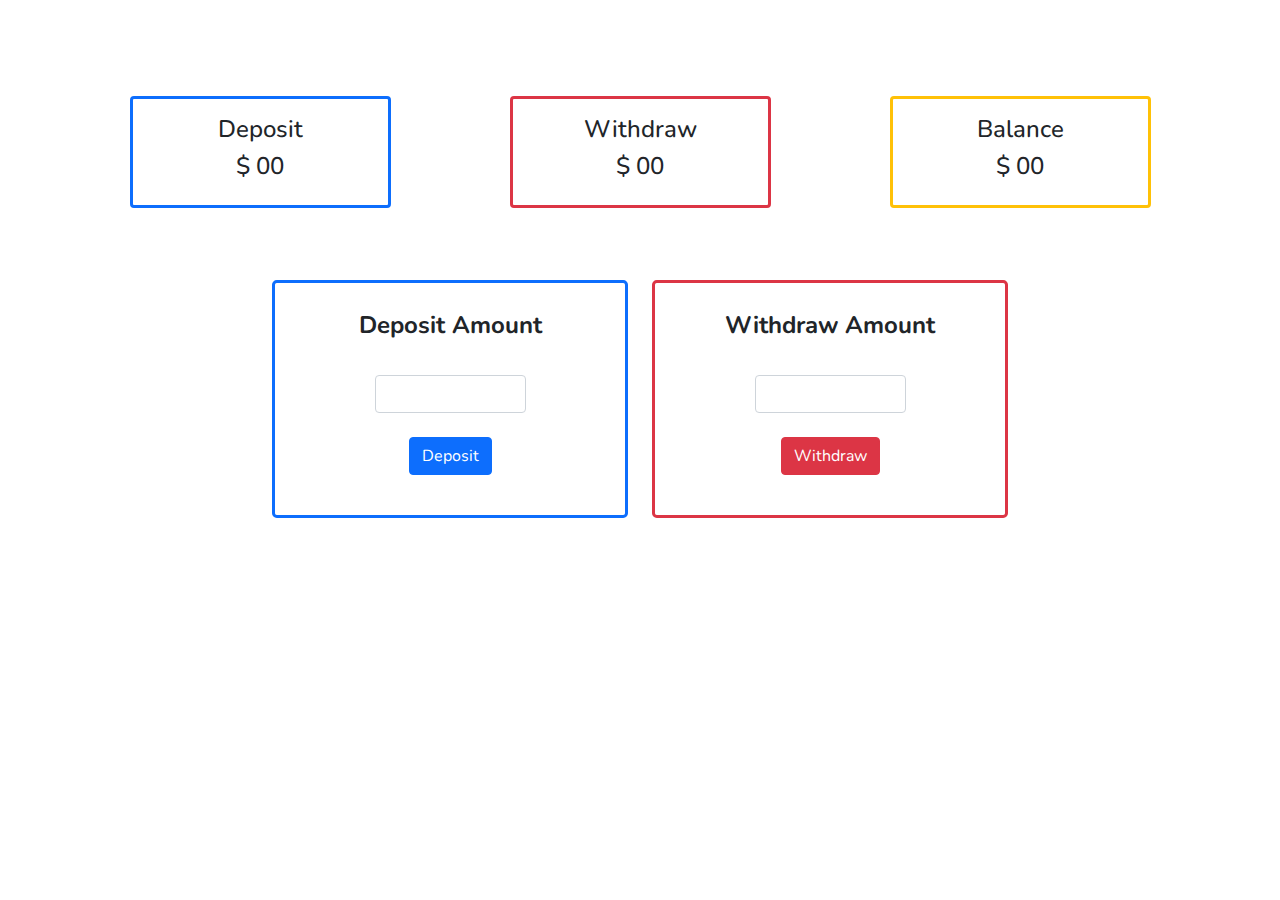
==== banking.html @ 3f84008c "sdfsf" ====
<!DOCTYPE html>
<html lang="en">
<head>
    <meta charset="UTF-8">
    <meta http-equiv="X-UA-Compatible" content="IE=edge">
    <meta name="viewport" content="width=device-width, initial-scale=1.0">
    <title>Document</title>
    <!-- Bootstrap Css  -->
    <link rel="stylesheet" href="assets/bootstrap/bootstrap.min.css">
    <!-- Fontawesome Css  -->
    <link rel="stylesheet" href="assets/fontawesome/font-awesome.css">
    <link rel="stylesheet" href="style.css">
</head>
<body>
    <div class="container my-5 py-5">
        <div class="row gy-4">
            <div class="col-lg-3 col-md-4 mx-auto">
                <div class="border border-3 rounded border-primary py-3 text-center">
                    <h4>Deposit</h4>
                    <h4>$ <span>00</span> </h4>
                </div>
            </div>
            <div class="col-lg-3 col-md-4 mx-auto">
                <div class="border border-3 rounded border-danger py-3 text-center">
                    <h4>Withdraw</h4>
                    <h4>$ <span>00</span> </h4>
                </div>
            </div>
            <div class="col-lg-3 col-md-4 mx-auto">
                <div class="border border-3 rounded border-warning py-3 text-center">
                    <h4>Balance</h4>
                    <h4>$ <span>00</span> </h4>
                </div>
            </div>
        </div>

        <div class="row mt-5 gy-4">
            <div class="col-lg-2 col-md-2"></div>
            <div class="col-lg-4 col-md-4">
                <div class="border border-3 p-4  rounded-3 border-primary">
                    <div class="mb-3 text-center">
                        <label for="exampleFormControlInput1" class="form-label fs-4 fw-bold">Deposit Amount</label>
                        <input type="" class="form-control w-50 mx-auto my-4" id="exampleFormControlInput1" >
                        <button type="button" class="btn btn-primary ">Deposit</button>
                      </div>
                </div>
            </div>
            <div class="col-lg-4 col-md-4">
                <div class="border border-3 p-4  rounded-3 border-danger">
                    <div class="mb-3 text-center">
                        <label for="exampleFormControlInput1" class="form-label fs-4 fw-bold">Withdraw Amount</label>
                        <input type="" class="form-control w-50 mx-auto my-4" id="exampleFormControlInput1" >
                        <button type="button" class="btn btn-danger ">Withdraw</button>
                      </div>
                </div>
            </div>
            <div class="col-lg-2 col-md-2"></div>
        </div>
    </div>
</body>
</html>
---- style.css ----
@import url('https://fonts.googleapis.com/css2?family=Nunito:ital,wght@0,200;0,300;0,400;0,500;0,600;0,700;0,800;0,900;1,200;1,300;1,400;1,500;1,600;1,700;1,800;1,900&family=Poppins:wght@100;200;300;400;500;600;700;800;900&family=Varela+Round&display=swap');

body{
    font-family: 'Nunito', sans-serif ;
}
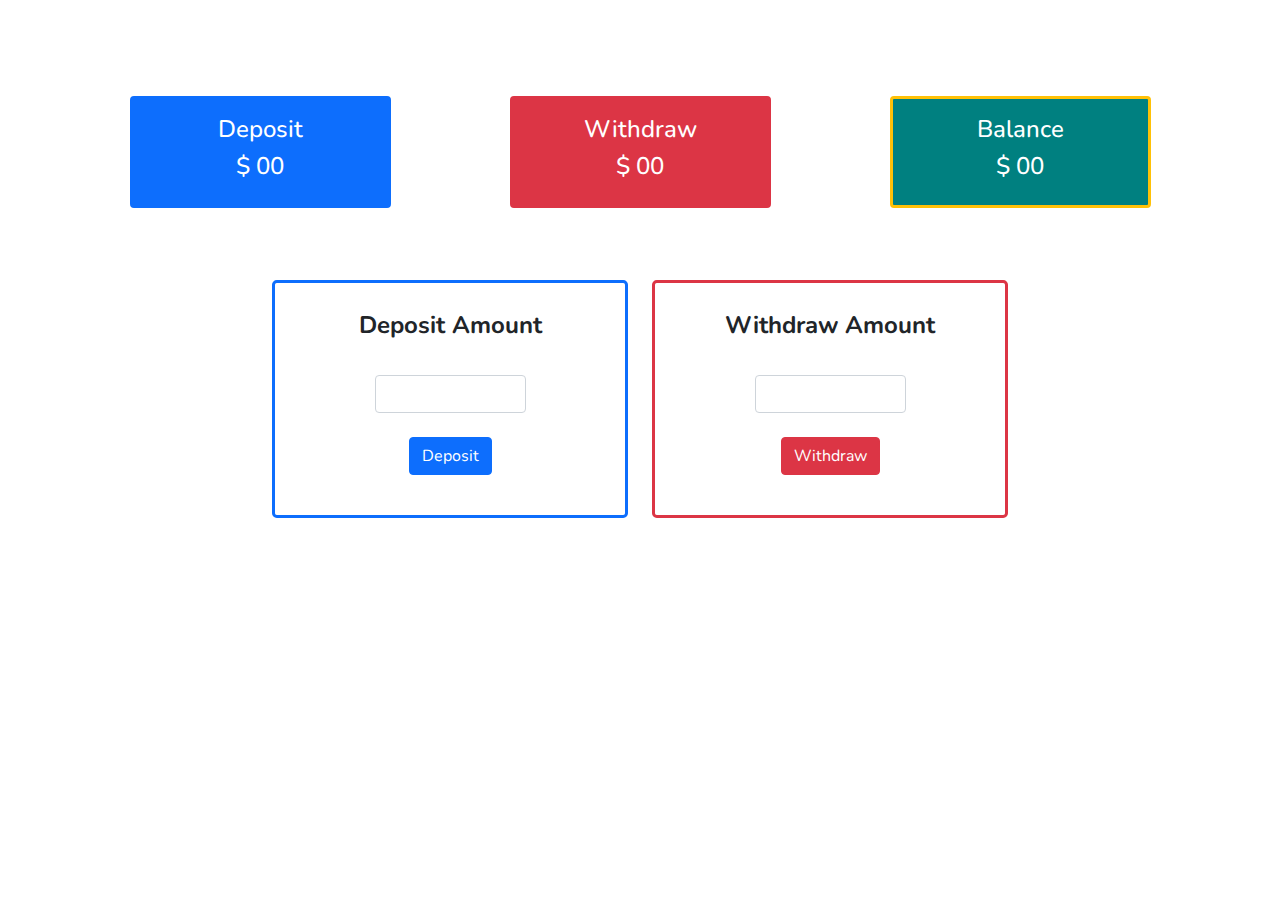
==== commit 6645b17d: "sdfgsf" ====
--- a/banking.html
+++ b/banking.html
@@ -16,19 +16,19 @@
     <div class="container my-5 py-5">
         <div class="row gy-4">
             <div class="col-lg-3 col-md-4 mx-auto">
-                <div class="border border-3 rounded border-primary py-3 text-center">
+                <div  class="depositBox border border-3 rounded border-primary py-3 text-center">
                     <h4>Deposit</h4>
                     <h4>$ <span>00</span> </h4>
                 </div>
             </div>
             <div class="col-lg-3 col-md-4 mx-auto">
-                <div class="border border-3 rounded border-danger py-3 text-center">
+                <div class="withdrawBox border border-3 rounded border-danger py-3 text-center">
                     <h4>Withdraw</h4>
                     <h4>$ <span>00</span> </h4>
                 </div>
             </div>
-            <div class="col-lg-3 col-md-4 mx-auto">
-                <div class="border border-3 rounded border-warning py-3 text-center">
+            <div class=" col-lg-3 col-md-4 mx-auto">
+                <div class="balanceBox border border-3 rounded border-warning py-3 text-center">
                     <h4>Balance</h4>
                     <h4>$ <span>00</span> </h4>
                 </div>
--- a/style.css
+++ b/style.css
@@ -4,3 +4,36 @@
 body{
     font-family: 'Nunito', sans-serif ;
 }
+
+.depositBox{
+    background: #0D6EFD;
+    cursor: pointer;
+    color: white;
+    transition: all 0.2s ease-in-out ;
+}
+.depositBox:hover{
+    background: white;
+    color: #0D6EFD;
+}
+
+.withdrawBox{
+    background: #DC3545;
+    color: white;
+    cursor: pointer;
+    transition: all 0.2s ease-in;
+}
+.withdrawBox:hover{
+    background: white;
+    color:#DC3545 ;
+}
+
+.balanceBox{
+    background: teal;
+    color: white;
+    cursor: pointer;
+    transition: all 0.2s ease-in;
+}
+.balanceBox:hover{
+    background: white;
+    color:teal;
+}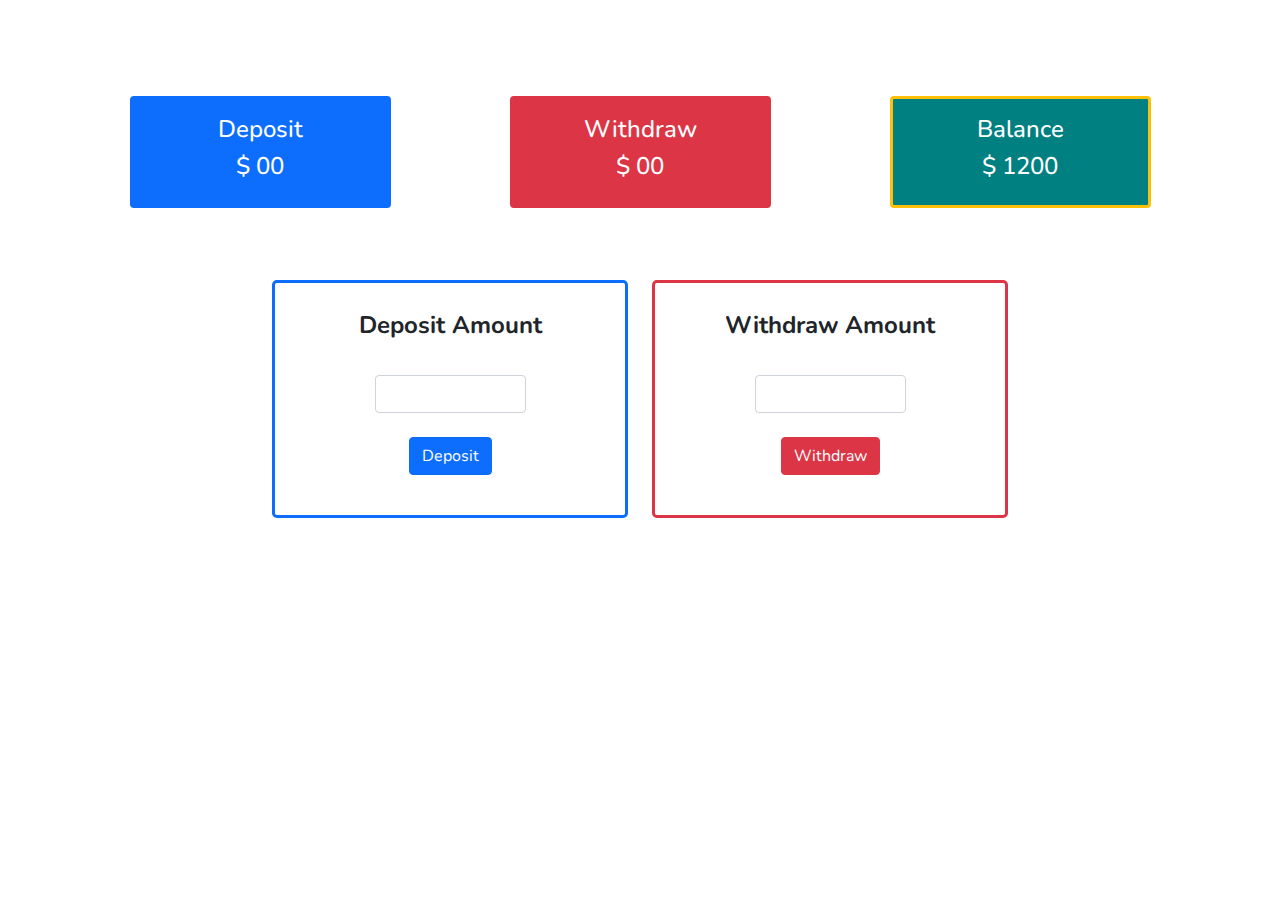
==== commit f67aa11e: "sdfsf" ====
--- a/banking.html
+++ b/banking.html
@@ -18,7 +18,7 @@
             <div class="col-lg-3 col-md-4 mx-auto">
                 <div  class="depositBox border border-3 rounded border-primary py-3 text-center">
                     <h4>Deposit</h4>
-                    <h4>$ <span>00</span> </h4>
+                    <h4>$ <span id="deposit-show">00</span> </h4>
                 </div>
             </div>
             <div class="col-lg-3 col-md-4 mx-auto">
@@ -30,7 +30,7 @@
             <div class=" col-lg-3 col-md-4 mx-auto">
                 <div class="balanceBox border border-3 rounded border-warning py-3 text-center">
                     <h4>Balance</h4>
-                    <h4>$ <span>00</span> </h4>
+                    <h4>$ <span>1200</span> </h4>
                 </div>
             </div>
         </div>
@@ -38,16 +38,17 @@
         <div class="row mt-5 gy-4">
             <div class="col-lg-2 col-md-2"></div>
             <div class="col-lg-4 col-md-4">
-                <div class="border border-3 p-4  rounded-3 border-primary">
+                <div class="border border-3 p-4  rounded-3 border-primary h-100">
                     <div class="mb-3 text-center">
                         <label for="exampleFormControlInput1" class="form-label fs-4 fw-bold">Deposit Amount</label>
-                        <input type="" class="form-control w-50 mx-auto my-4" id="exampleFormControlInput1" >
-                        <button type="button" class="btn btn-primary ">Deposit</button>
+                        <input id="deposit-value" type="" class="form-control w-50 mx-auto my-4" id="exampleFormControlInput1" >
+                        <p id='deposit-error' class="fw-bold error">Error</p>
+                        <button id="depositBtn" type="button" class="btn btn-primary ">Deposit</button>
                       </div>
                 </div>
             </div>
             <div class="col-lg-4 col-md-4">
-                <div class="border border-3 p-4  rounded-3 border-danger">
+                <div class="border border-3 p-4  rounded-3 border-danger h-100">
                     <div class="mb-3 text-center">
                         <label for="exampleFormControlInput1" class="form-label fs-4 fw-bold">Withdraw Amount</label>
                         <input type="" class="form-control w-50 mx-auto my-4" id="exampleFormControlInput1" >
@@ -58,5 +59,10 @@
             <div class="col-lg-2 col-md-2"></div>
         </div>
     </div>
+
+
+
+    <script src="assets/bootstrap/bootstrap.bundle.min.js"></script>
+    <script src="banking.js"></script>
 </body>
 </html>--- a/style.css
+++ b/style.css
@@ -36,4 +36,9 @@
 .balanceBox:hover{
     background: white;
     color:teal;
+}
+
+.error{
+    color: red;
+    display: none;
 }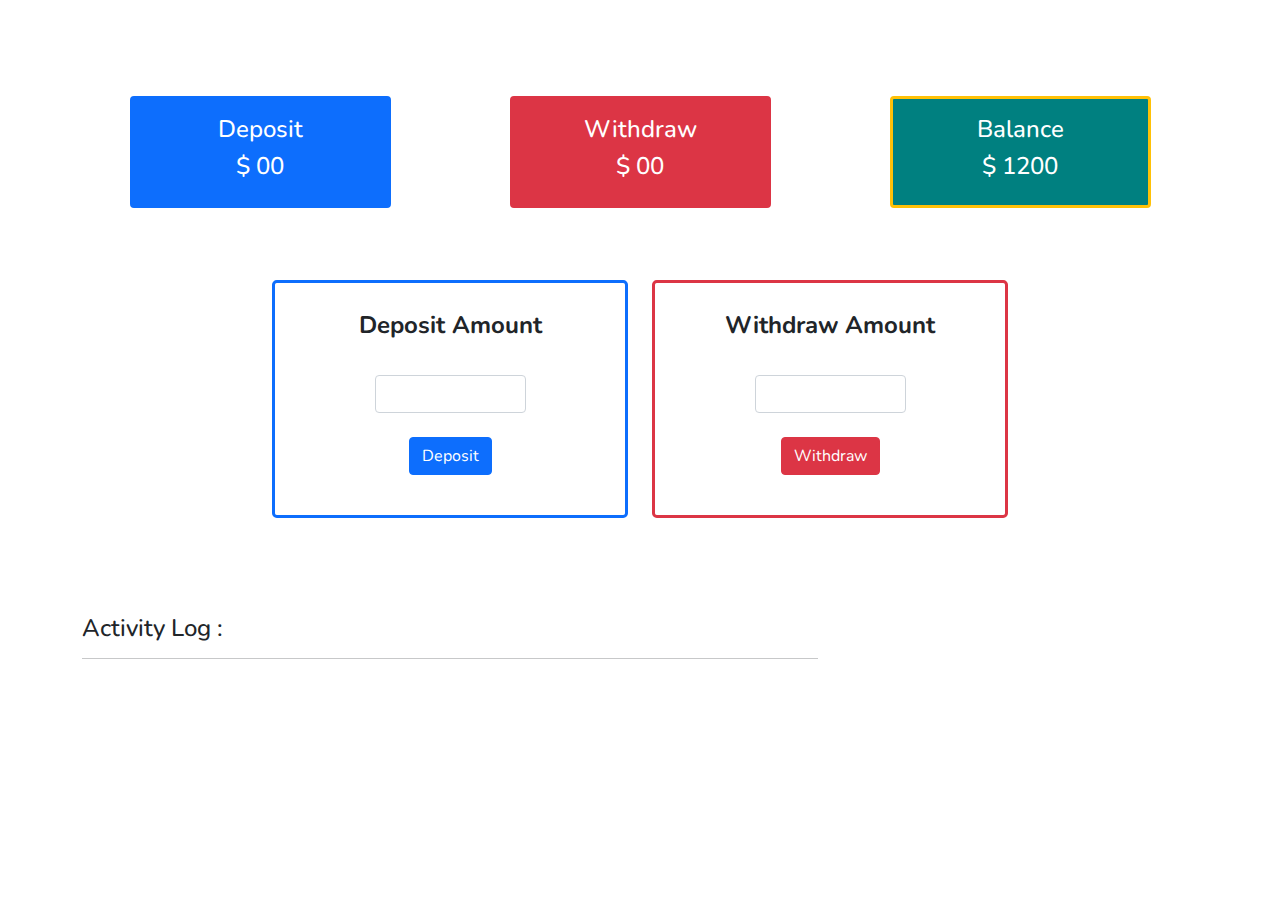
==== commit ccd0d00e: "sdfsf" ====
--- a/banking.html
+++ b/banking.html
@@ -24,13 +24,13 @@
             <div class="col-lg-3 col-md-4 mx-auto">
                 <div class="withdrawBox border border-3 rounded border-danger py-3 text-center">
                     <h4>Withdraw</h4>
-                    <h4>$ <span>00</span> </h4>
+                    <h4>$ <span id="withdraw-show">00</span> </h4>
                 </div>
             </div>
             <div class=" col-lg-3 col-md-4 mx-auto">
                 <div class="balanceBox border border-3 rounded border-warning py-3 text-center">
                     <h4>Balance</h4>
-                    <h4>$ <span>1200</span> </h4>
+                    <h4>$ <span id="balance">1200</span> </h4>
                 </div>
             </div>
         </div>
@@ -51,12 +51,23 @@
                 <div class="border border-3 p-4  rounded-3 border-danger h-100">
                     <div class="mb-3 text-center">
                         <label for="exampleFormControlInput1" class="form-label fs-4 fw-bold">Withdraw Amount</label>
-                        <input type="" class="form-control w-50 mx-auto my-4" id="exampleFormControlInput1" >
-                        <button type="button" class="btn btn-danger ">Withdraw</button>
+                        <input id="withdraw-value" type="" class="form-control w-50 mx-auto my-4" id="exampleFormControlInput1" >
+                        <p id='withdraw-error' class="fw-bold error">Error</p>
+                        <button id="withdrawBtn" type="button" class="btn btn-danger ">Withdraw</button>
                       </div>
                 </div>
             </div>
             <div class="col-lg-2 col-md-2"></div>
+        </div>
+
+        <div class="row mt-5 pt-5">
+            <div class="col-lg-8 col-md-6">
+                <div class="">
+                    <h4>Activity Log :</h4>
+                    <hr>
+                    <ol id="activity"></ol>
+                </div>
+            </div>
         </div>
     </div>
 
